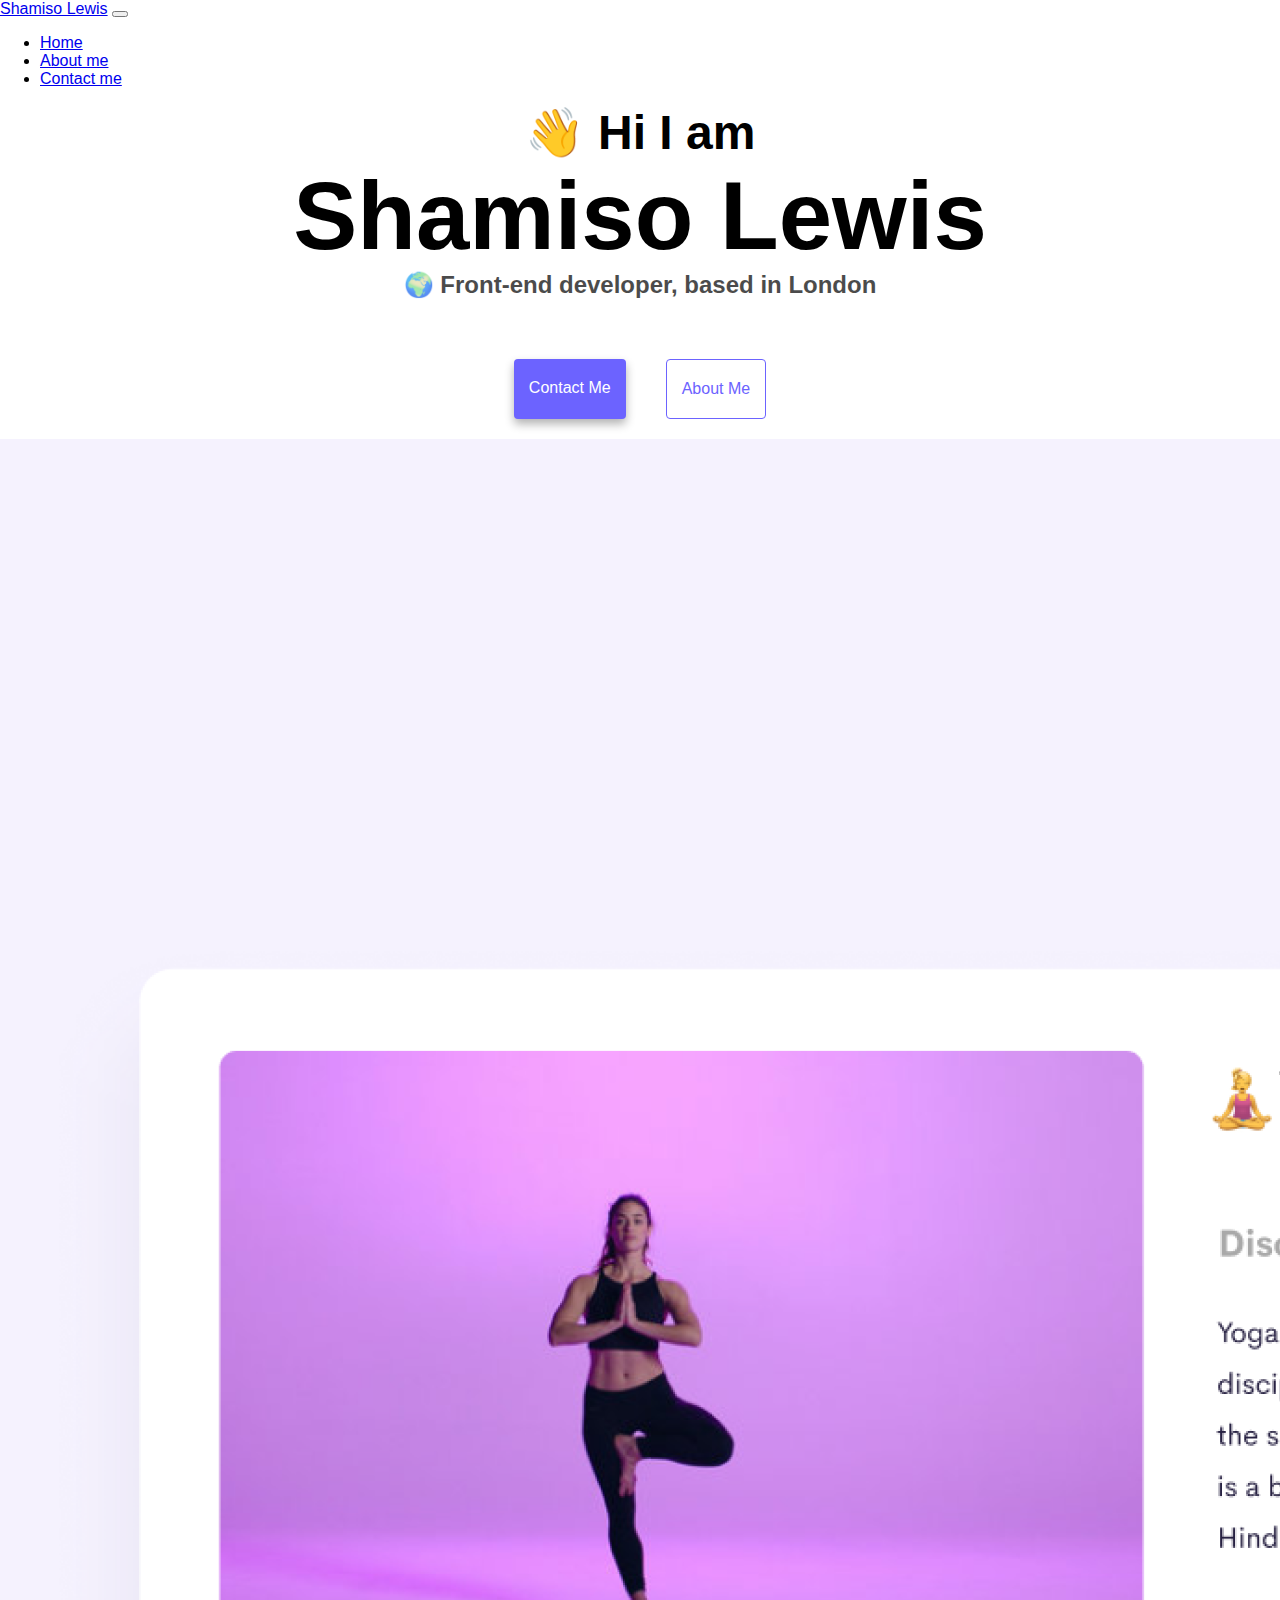
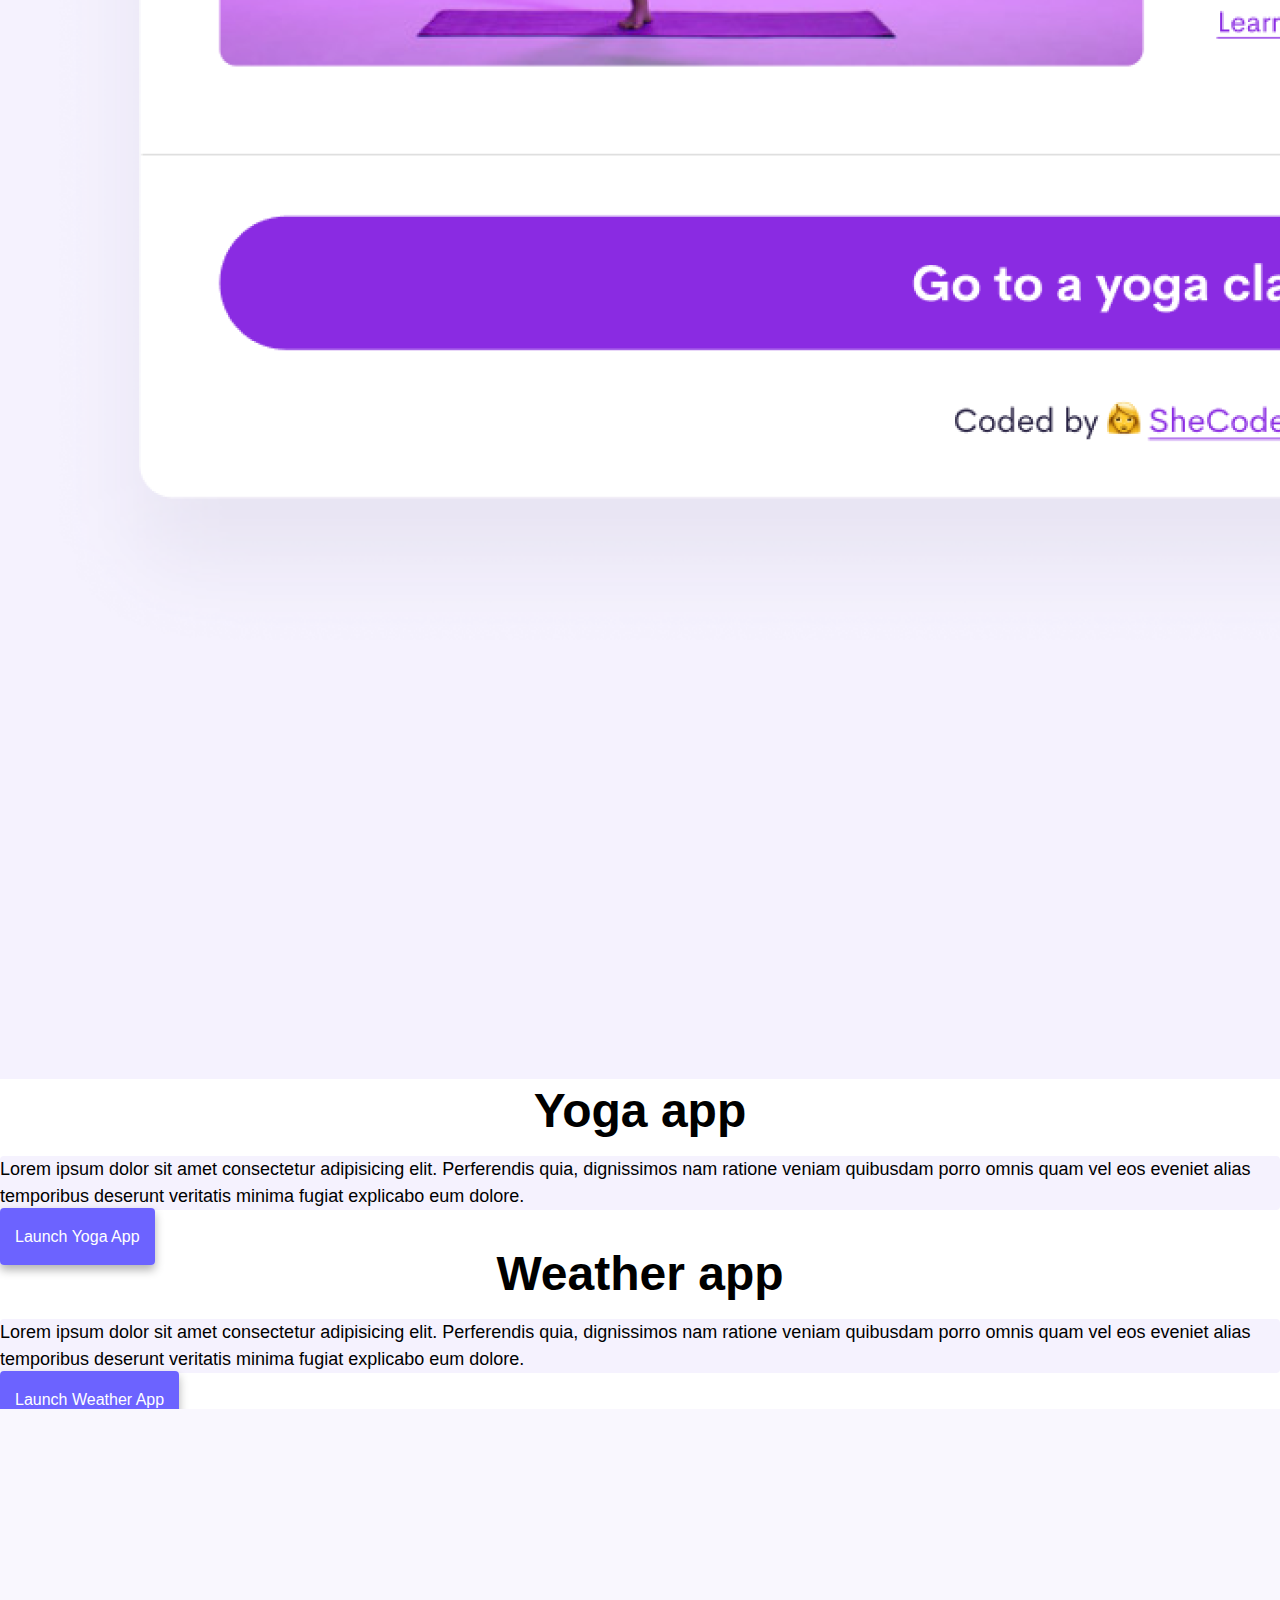
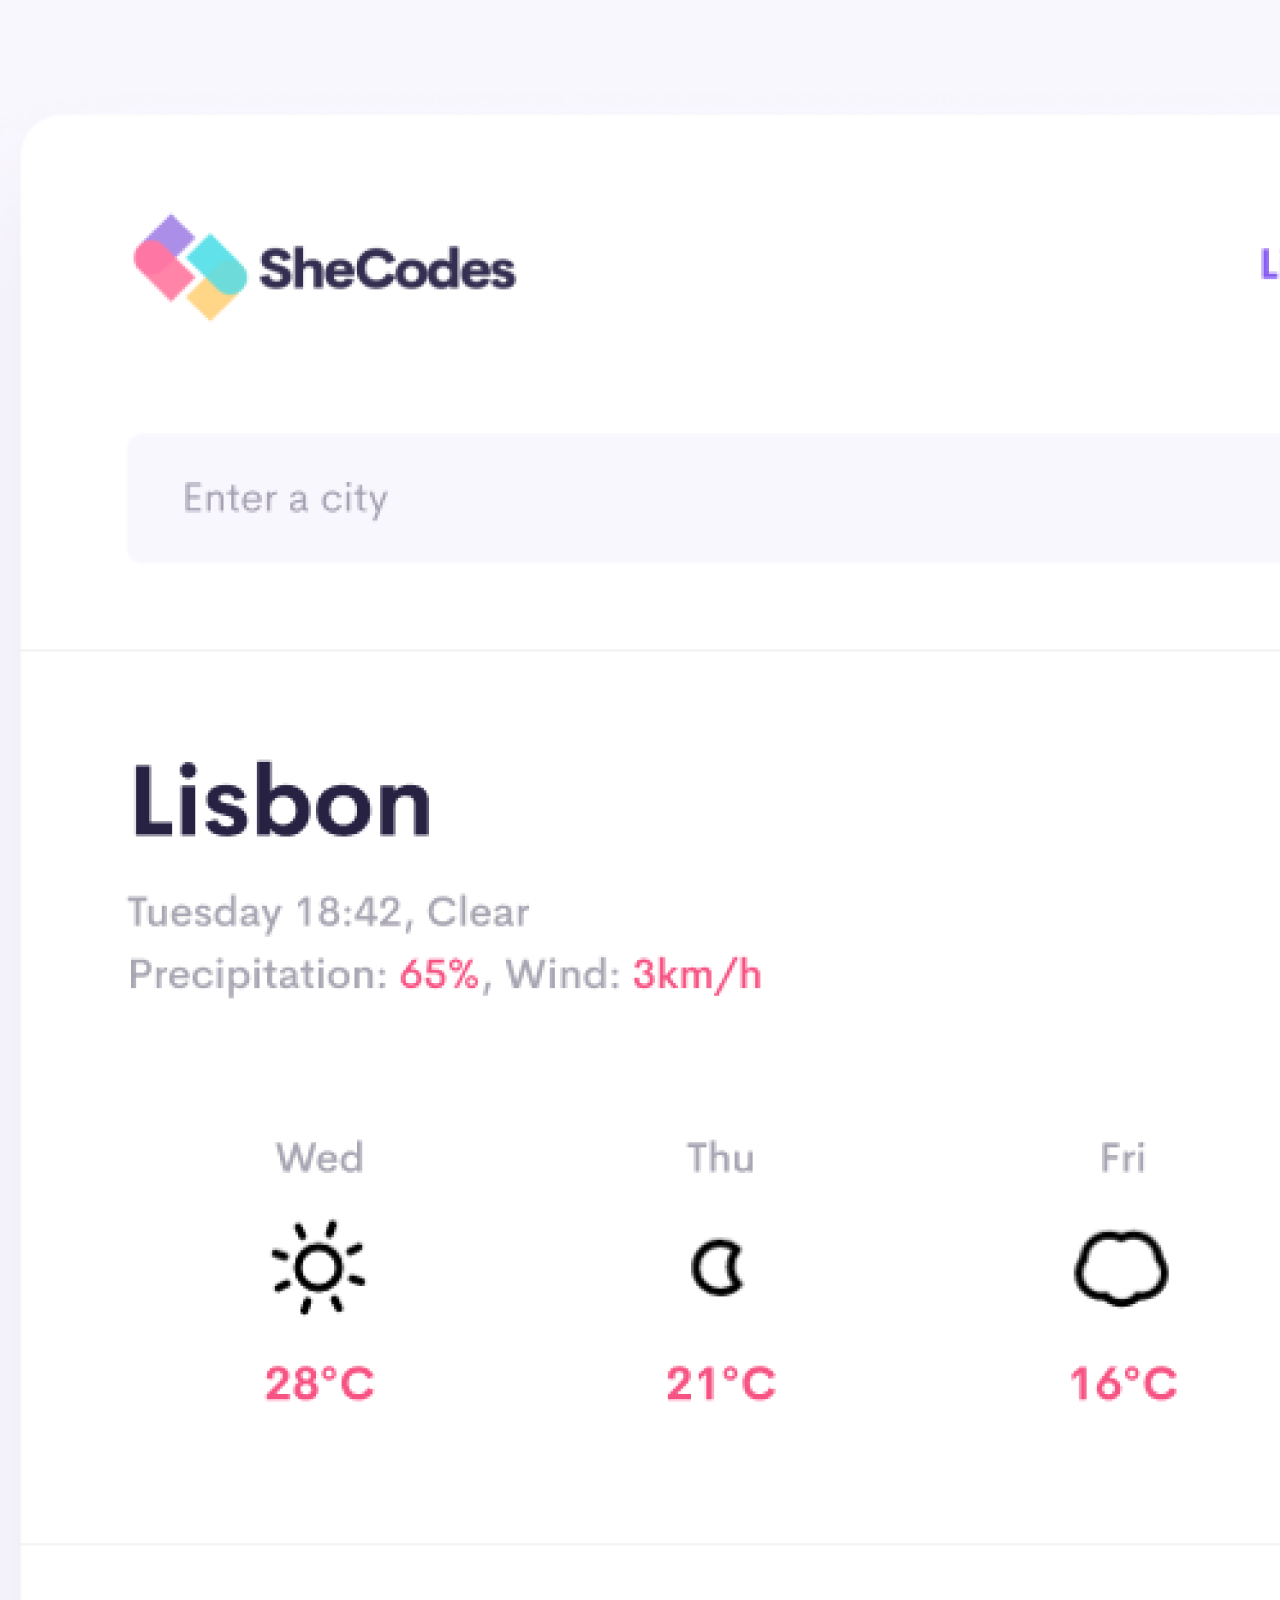
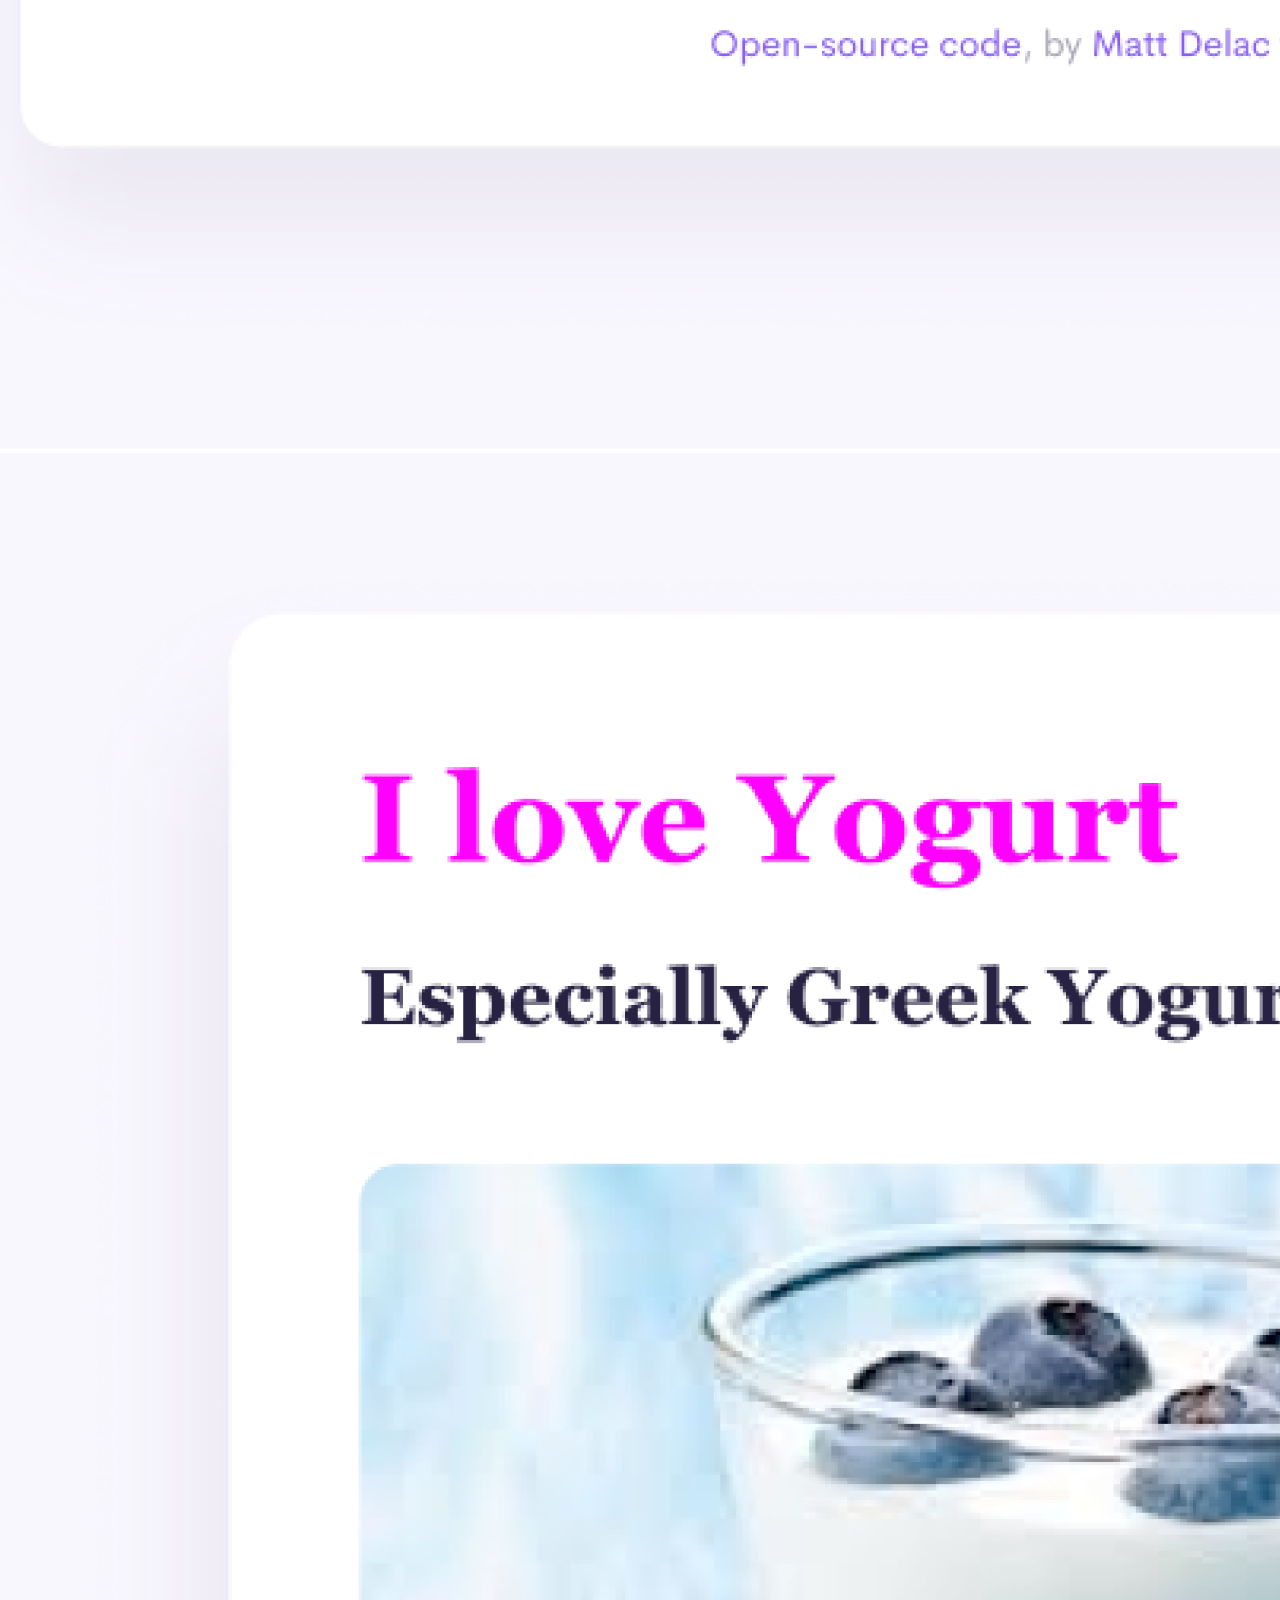
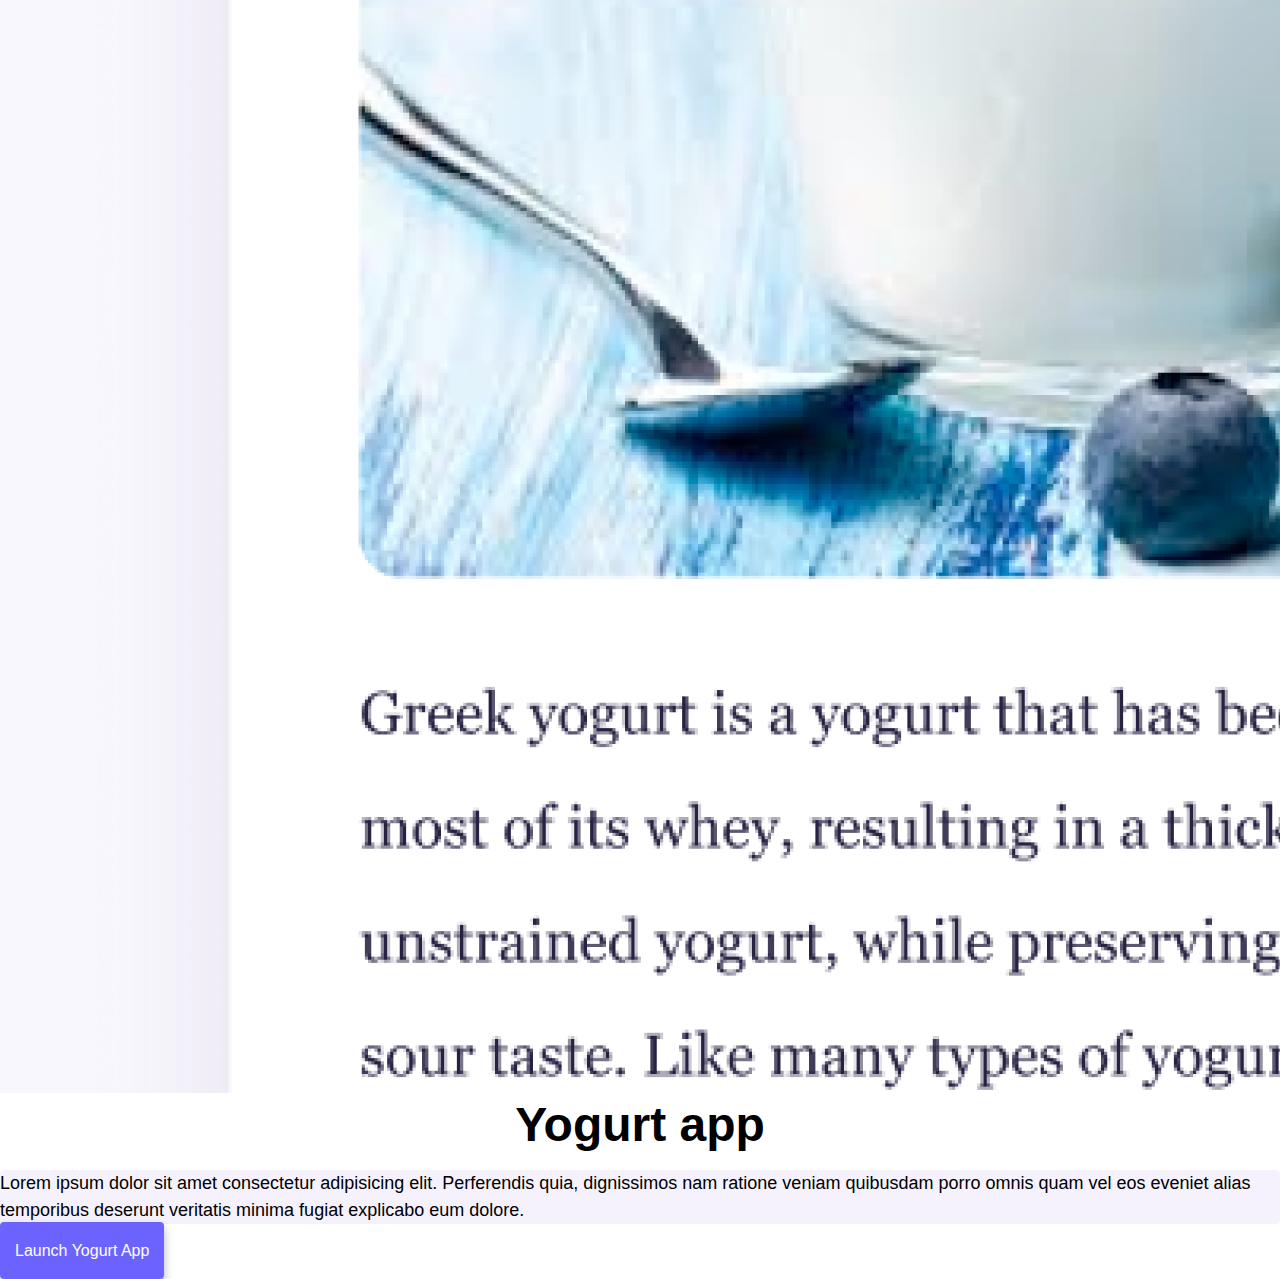
==== index.html @ 50444e72 "Added initial HTML, CSS and Photos" ====
<!DOCTYPE html>
<html lang="en">
  <head>
    <meta charset="UTF-8" />
    <meta http-equiv="X-UA-Compatible" content="IE=edge" />
    <meta name="viewport" content="width=device-width, initial-scale=1.0" />
    <title>Shamiso Lewis</title>
    <link
      href="https://cdn.jsdelivr.net/npm/bootstrap@5.1.3/dist/css/bootstrap.min.css"
      rel="stylesheet"
      integrity="sha384-1BmE4kWBq78iYhFldvKuhfTAU6auU8tT94WrHftjDbrCEXSU1oBoqyl2QvZ6jIW3"
      crossorigin="anonymous"
    />
    <script
      src="https://cdn.jsdelivr.net/npm/bootstrap@5.1.3/dist/js/bootstrap.bundle.min.js"
      integrity="sha384-ka7Sk0Gln4gmtz2MlQnikT1wXgYsOg+OMhuP+IlRH9sENBO0LRn5q+8nbTov4+1p"
      crossorigin="anonymous"
    ></script>
    <link rel="stylesheet" href="style.css" />
  </head>
  <body>
    <nav class="navbar navbar-expand-lg navbar-light bg-light fixed-top">
      <div class="container-fluid">
        <a class="navbar-brand ps-5" href="index.html">Shamiso Lewis</a>
        <button
          class="navbar-toggler"
          type="button"
          data-bs-toggle="collapse"
          data-bs-target="#navbarNav"
          aria-controls="navbarNav"
          aria-expanded="false"
          aria-label="Toggle navigation"
        >
          <span class="navbar-toggler-icon"></span>
        </button>
        <div class="collapse navbar-collapse" id="navbarNav">
          <ul class="navbar-nav">
            <li class="nav-item">
              <a class="nav-link active" aria-current="page" href="index.html"
                >Home</a
              >
            </li>
            <li class="nav-item">
              <a class="nav-link" href="about.html">About me</a>
            </li>
            <li class="nav-item">
              <a class="nav-link" href="about.html#contact">Contact me</a>
            </li>
          </ul>
        </div>
      </div>
    </nav>
    <h2>👋 Hi I am</h2>
    <h1>Shamiso Lewis</h1>
    <h3>🌍 Front-end developer, based in London</h3>
    <div class="navigation-links mb-5">
      <a href="about.html#contact" class="contact-link">Contact me</a>
      <a href="about.html" class="about-link">About me</a>
    </div>
    <div class="container">
      <div class="row">
        <div class="col-md-6">
          <img src="images/yoga.png" alt="yoga" class="img-fluid rounded" />
        </div>
        <div class="col-md-6">
          <h2 class="mb-3 text-start">Yoga app</h2>
          <p class="yoga-p bg-white">
            Lorem ipsum dolor sit amet consectetur adipisicing elit. Perferendis
            quia, dignissimos nam ratione veniam quibusdam porro omnis quam vel
            eos eveniet alias temporibus deserunt veritatis minima fugiat
            explicabo eum dolore.
          </p>
          <div class="mt-5">
            <a href="#" class="primary-link">Launch Yoga App</a>
          </div>
        </div>
      </div>
      <div class="row">
        <div class="col-md-6">
          <h2 class="mb-3 text-start">Weather app</h2>
          <p class="yoga-p bg-white">
            Lorem ipsum dolor sit amet consectetur adipisicing elit. Perferendis
            quia, dignissimos nam ratione veniam quibusdam porro omnis quam vel
            eos eveniet alias temporibus deserunt veritatis minima fugiat
            explicabo eum dolore.
          </p>
          <div class="mt-5">
            <a href="#" class="primary-link">Launch Weather App</a>
          </div>
        </div>
        <div class="col-md-6">
          <img
            src="images/weather.png"
            alt="weather"
            class="img-fluid rounded"
          />
        </div>
        <div class="row">
          <div class="col-md-6">
            <img
              src="images/yogurt.png"
              alt="yogurt"
              class="img-fluid rounded"
            />
          </div>
          <div class="col-md-6">
            <h2 class="mb-3 text-start">Yogurt app</h2>
            <p class="yoga-p bg-white">
              Lorem ipsum dolor sit amet consectetur adipisicing elit.
              Perferendis quia, dignissimos nam ratione veniam quibusdam porro
              omnis quam vel eos eveniet alias temporibus deserunt veritatis
              minima fugiat explicabo eum dolore.
            </p>
            <div class="mt-5">
              <a href="#" class="primary-link">Launch Yogurt App</a>
            </div>
          </div>
        </div>
      </div>
    </div>
  </body>
</html>
---- style.css ----
:root {
  --primary-color: #6c63ff;
  --secondary-color: #f5f2fe;
  --box-shadow: 0 5px 10px rgba(0, 0, 0, 0.3);
  --bs-font-sans-serif: helvetica;
}

body {
  margin: 0 auto;

  font-family: var(--bs-font-sans-serif);
}

h1,
h2,
h3 {
  text-align: center;
  margin: 0;
}

h1 {
  font-size: 96px;
}

h2 {
  font-size: 48px;
}

h3 {
  font-size: 24px;
  opacity: 0.7;
}

p {
  background: var(--secondary-color);
  padding: 20px;
  border-radius: 4px;
  font-size: 18px;
  line-height: 1.5;
  text-align: center;
}

.navigation-links {
  display: flex;
  margin-top: 40px;
  justify-content: center;
}

.navigation-links a {
  margin: 20px;
  border-radius: 4px;
  padding: 20px 15px;
  text-decoration: none;
  text-transform: capitalize;
}

.contact-link {
  background: var(--primary-color);
  box-shadow: var(--box-shadow);
  color: white;
}

.about-link {
  color: var(--primary-color);
  border: 1px solid var(--primary-color);
}

.homepage-link {
  color: var(--primary-color);
  text-align: center;
  display: block;
}

.about-paragraphs {
  margin: 30px 0;
}

.about-paragraphs p {
  margin: 10px;
}

.email-link {
  display: flex;
  justify-content: center;
  color: var(--primary-color);
  font-size: 28px;
  text-decoration: none;
}

.email-link:hover {
  text-decoration: underline;
}
.primary-link {
  border-radius: 4px;
  padding: 20px 15px;
  text-decoration: none;
  text-transform: capitalize;
  background: var(--primary-color);
  box-shadow: var(--box-shadow);
  color: white;
}
.yoga-p {
  padding: 0px;
  text-align: left;
}
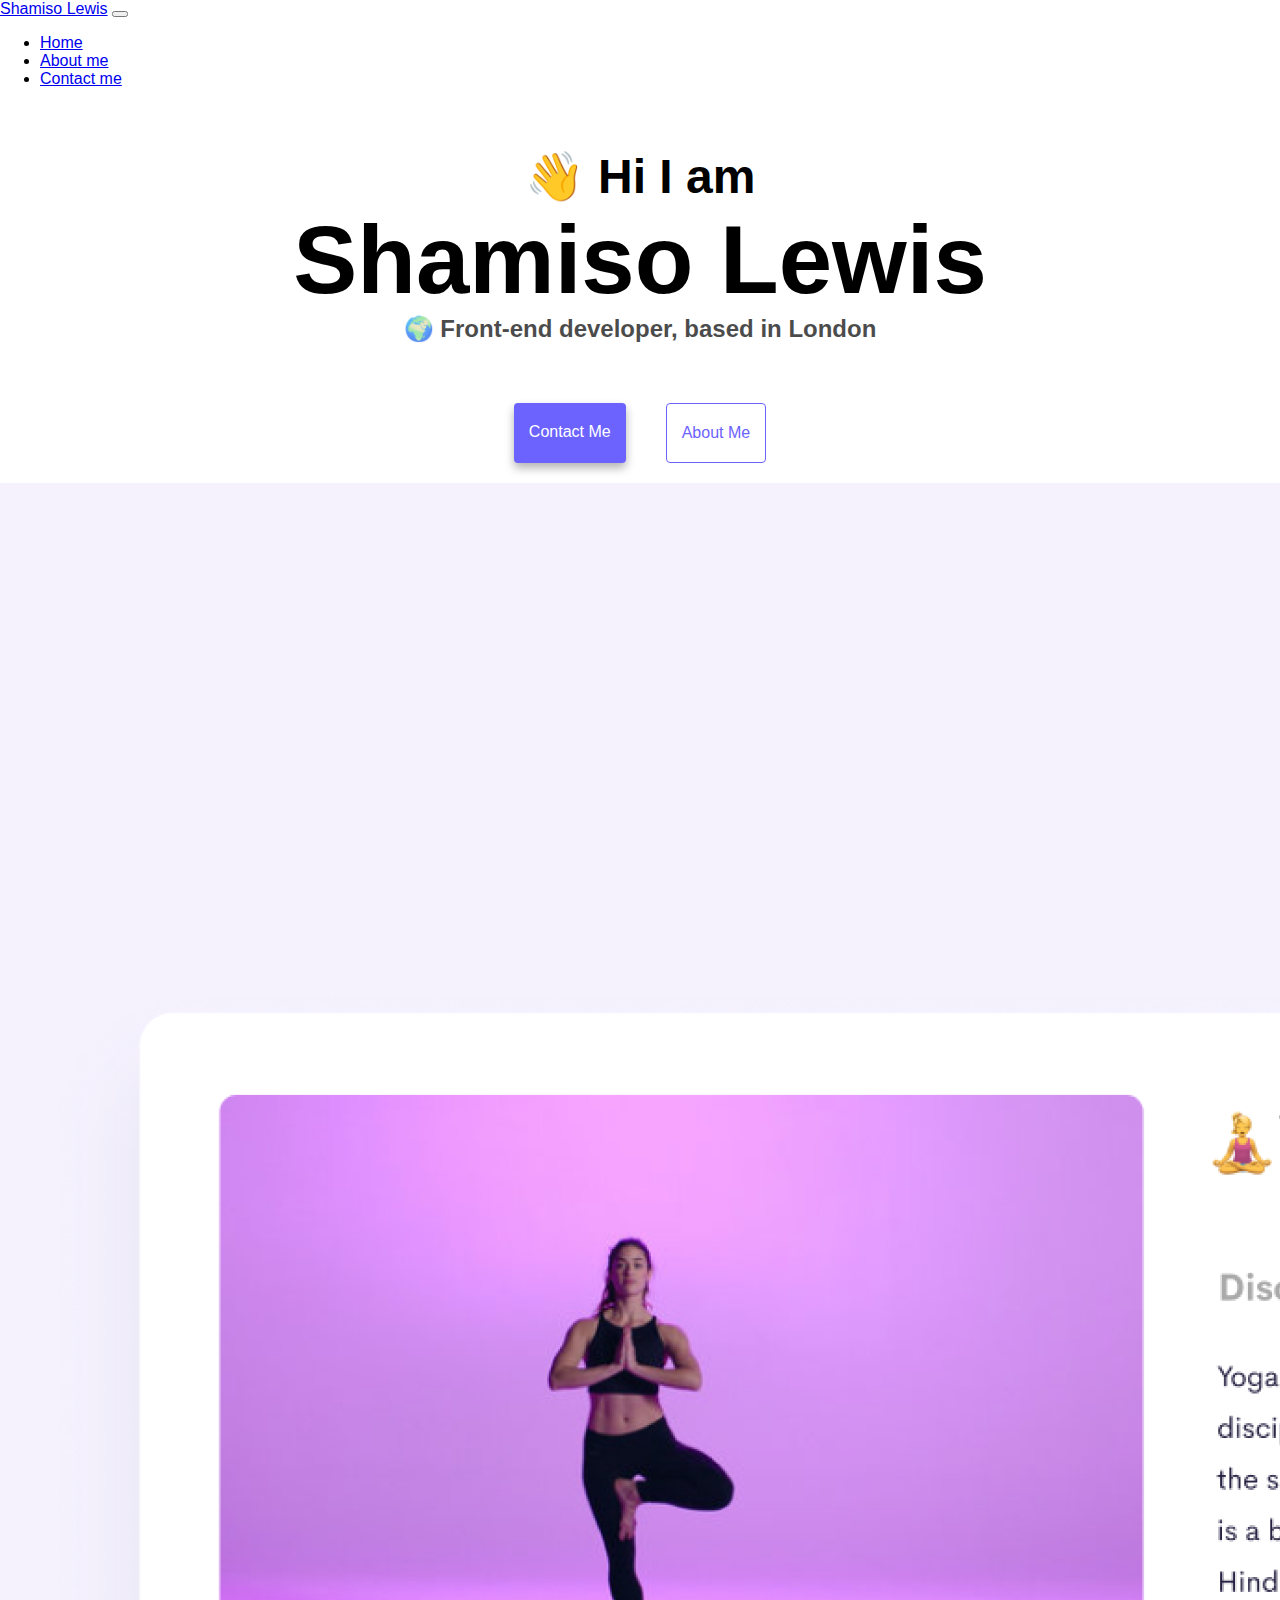
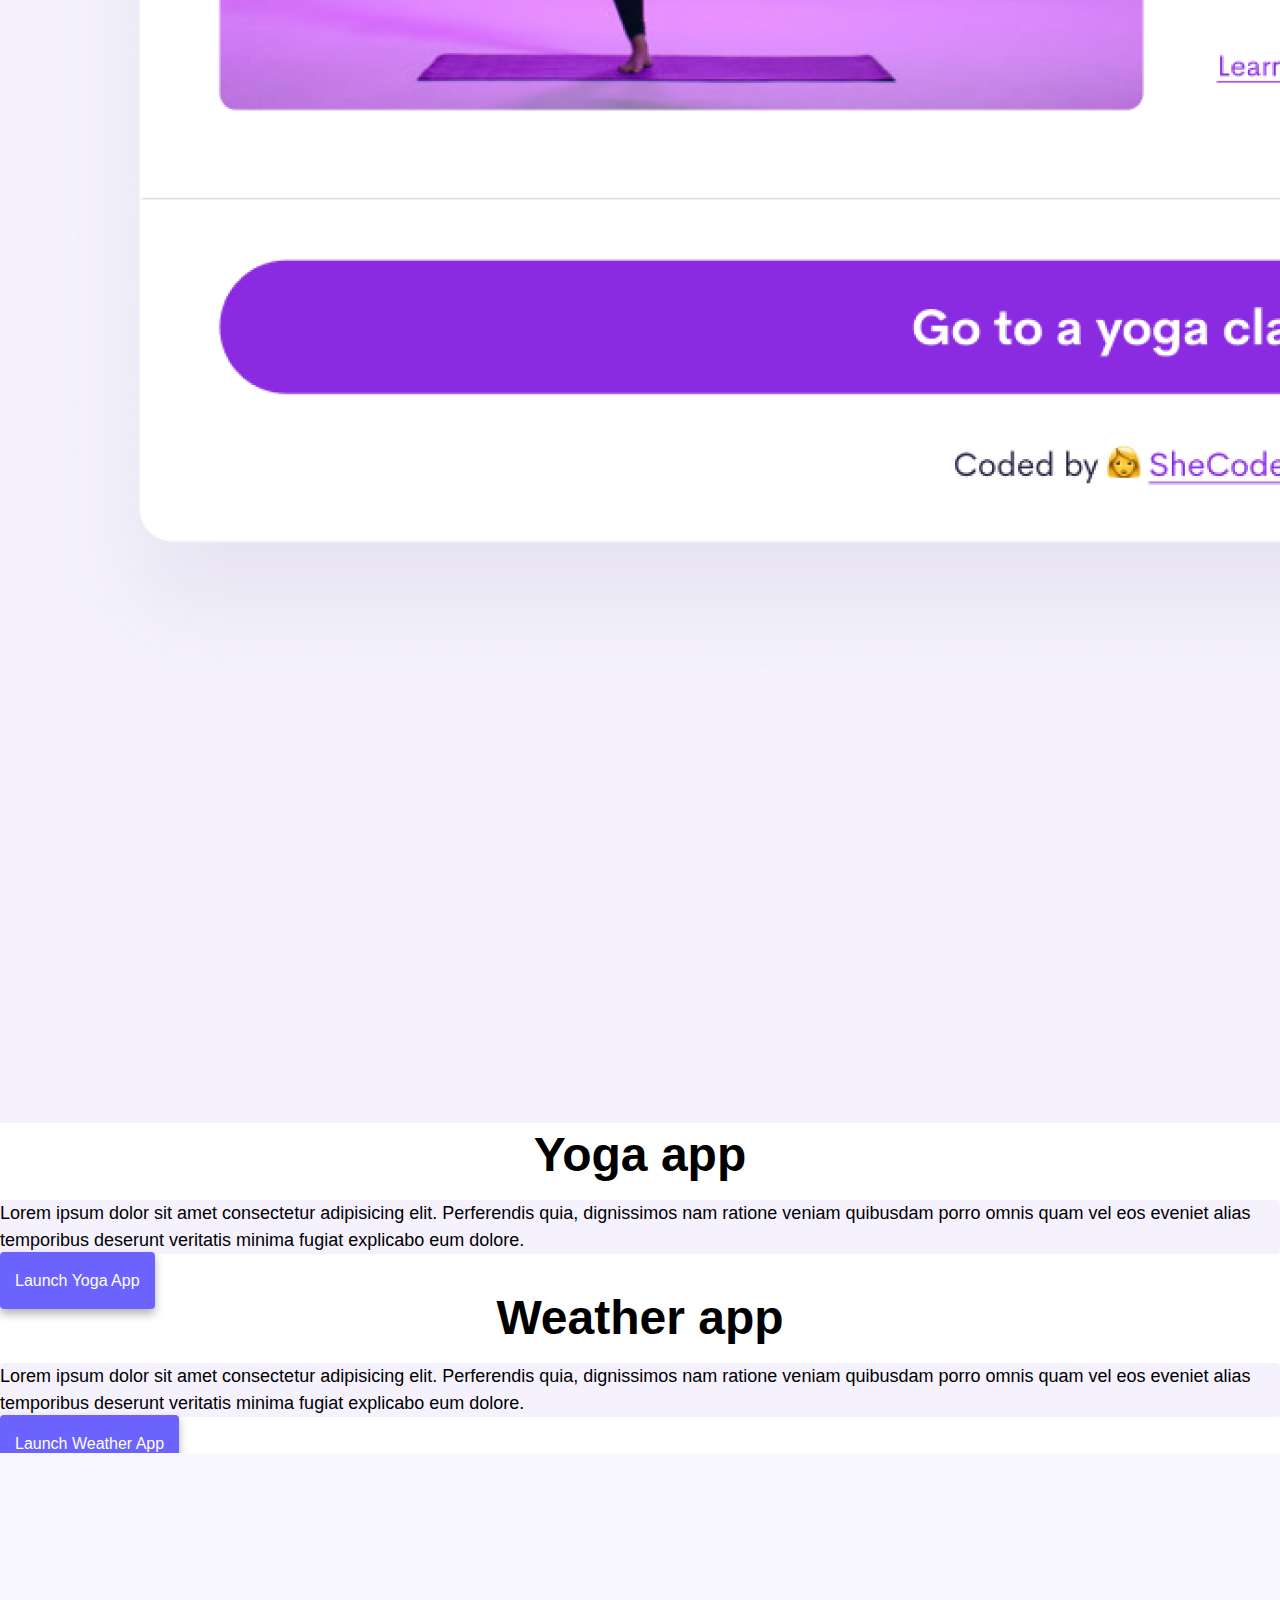
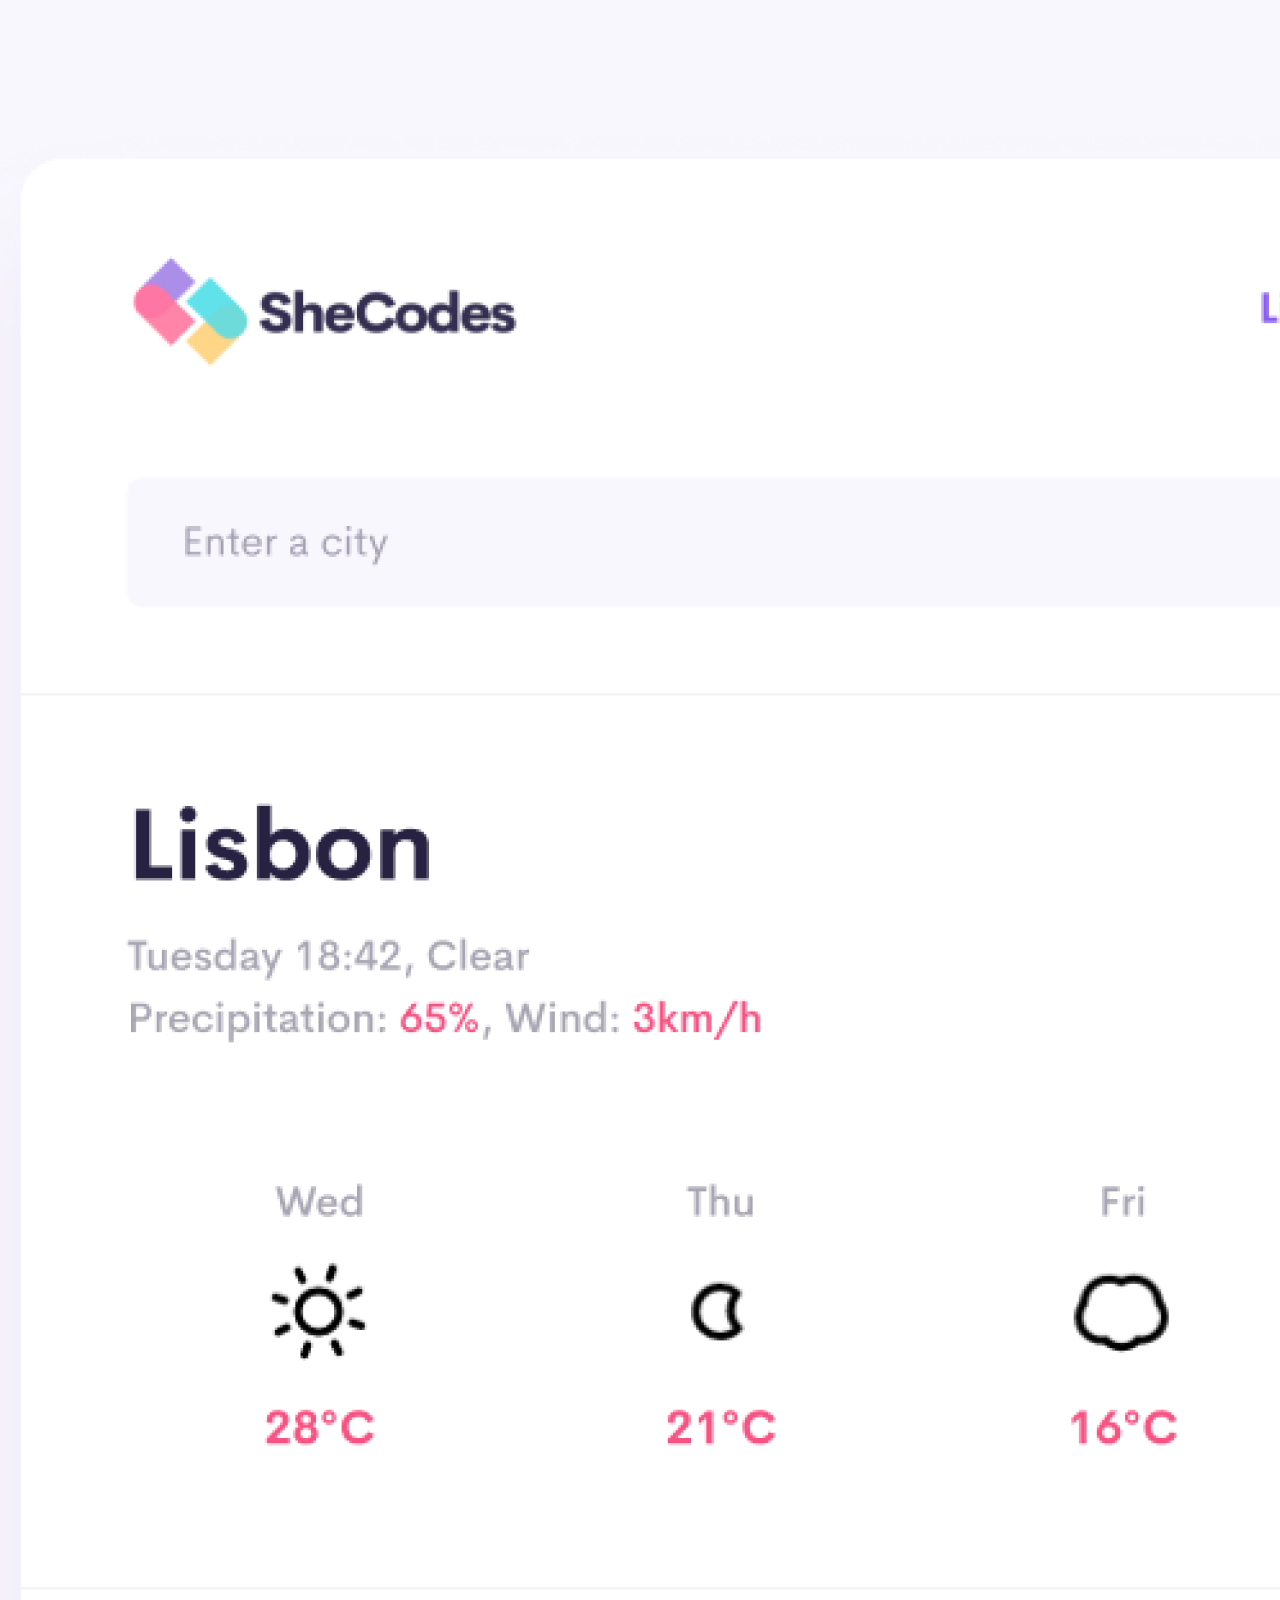
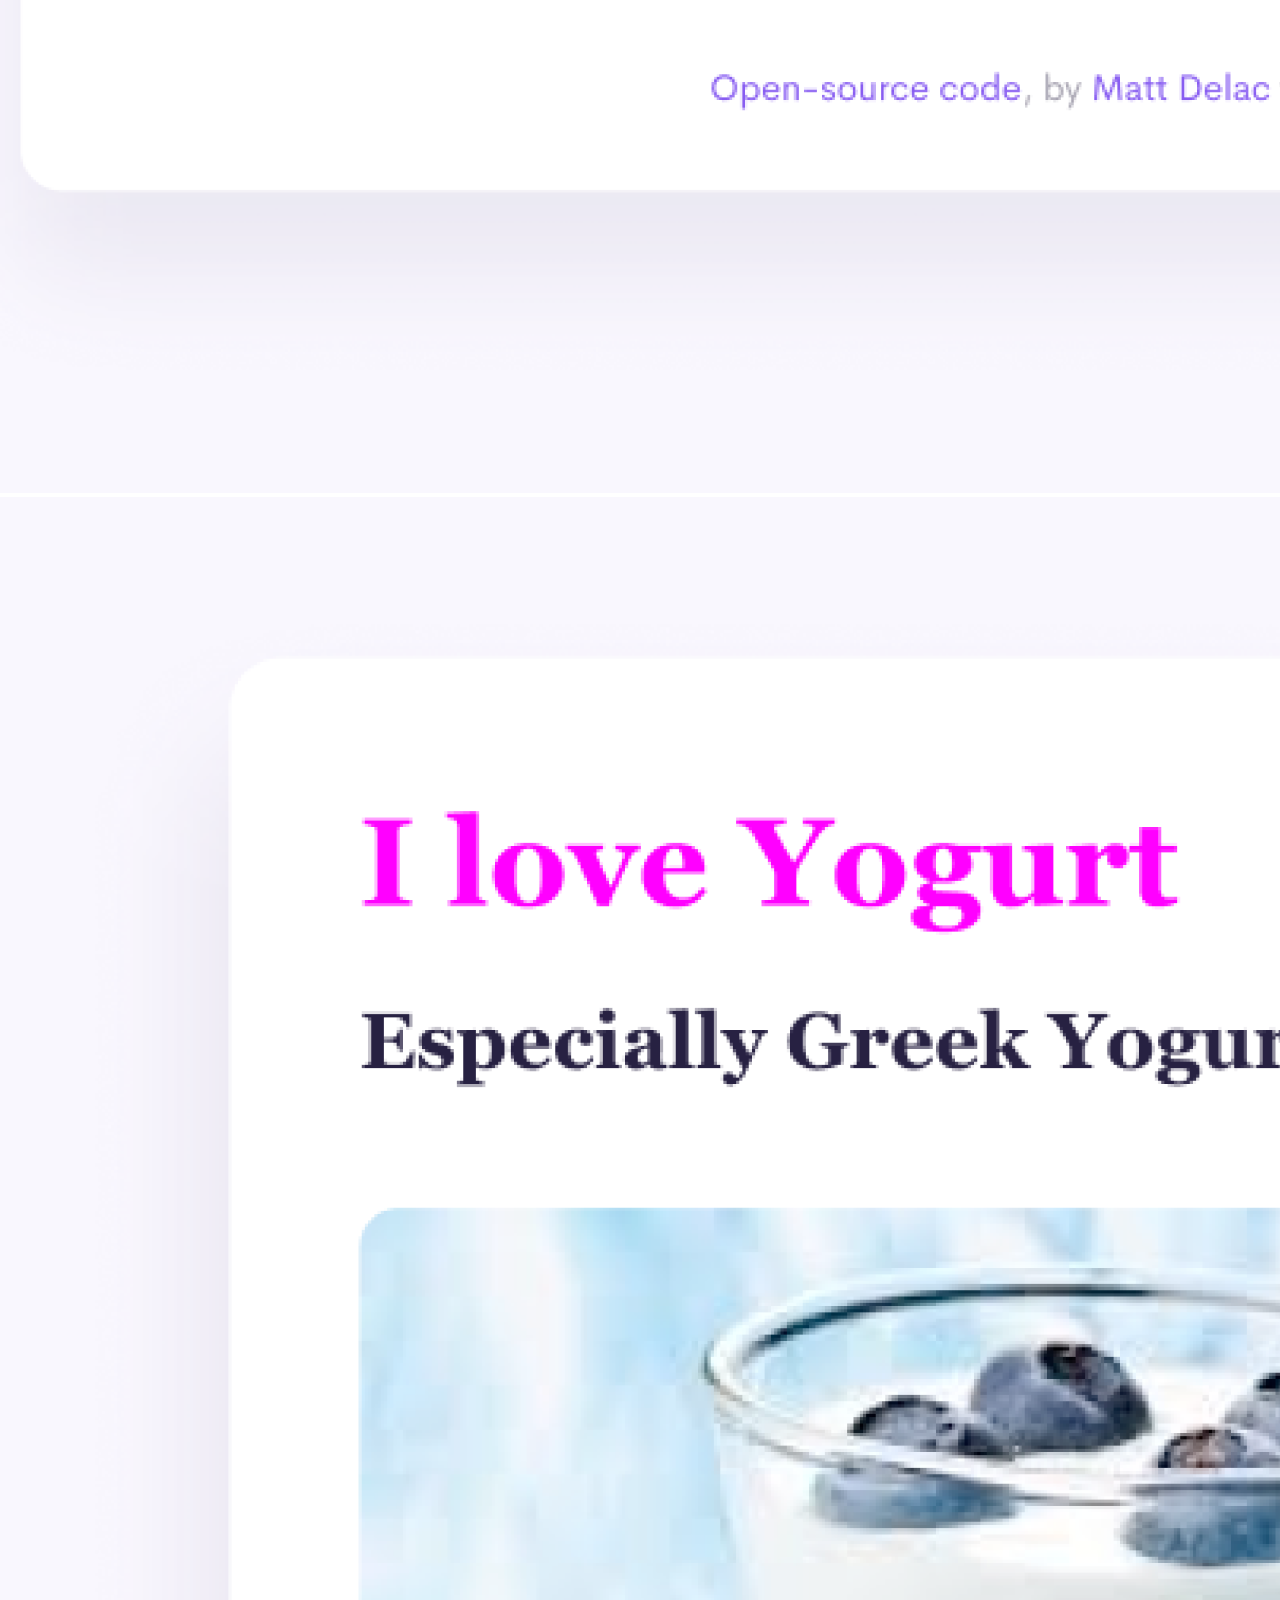
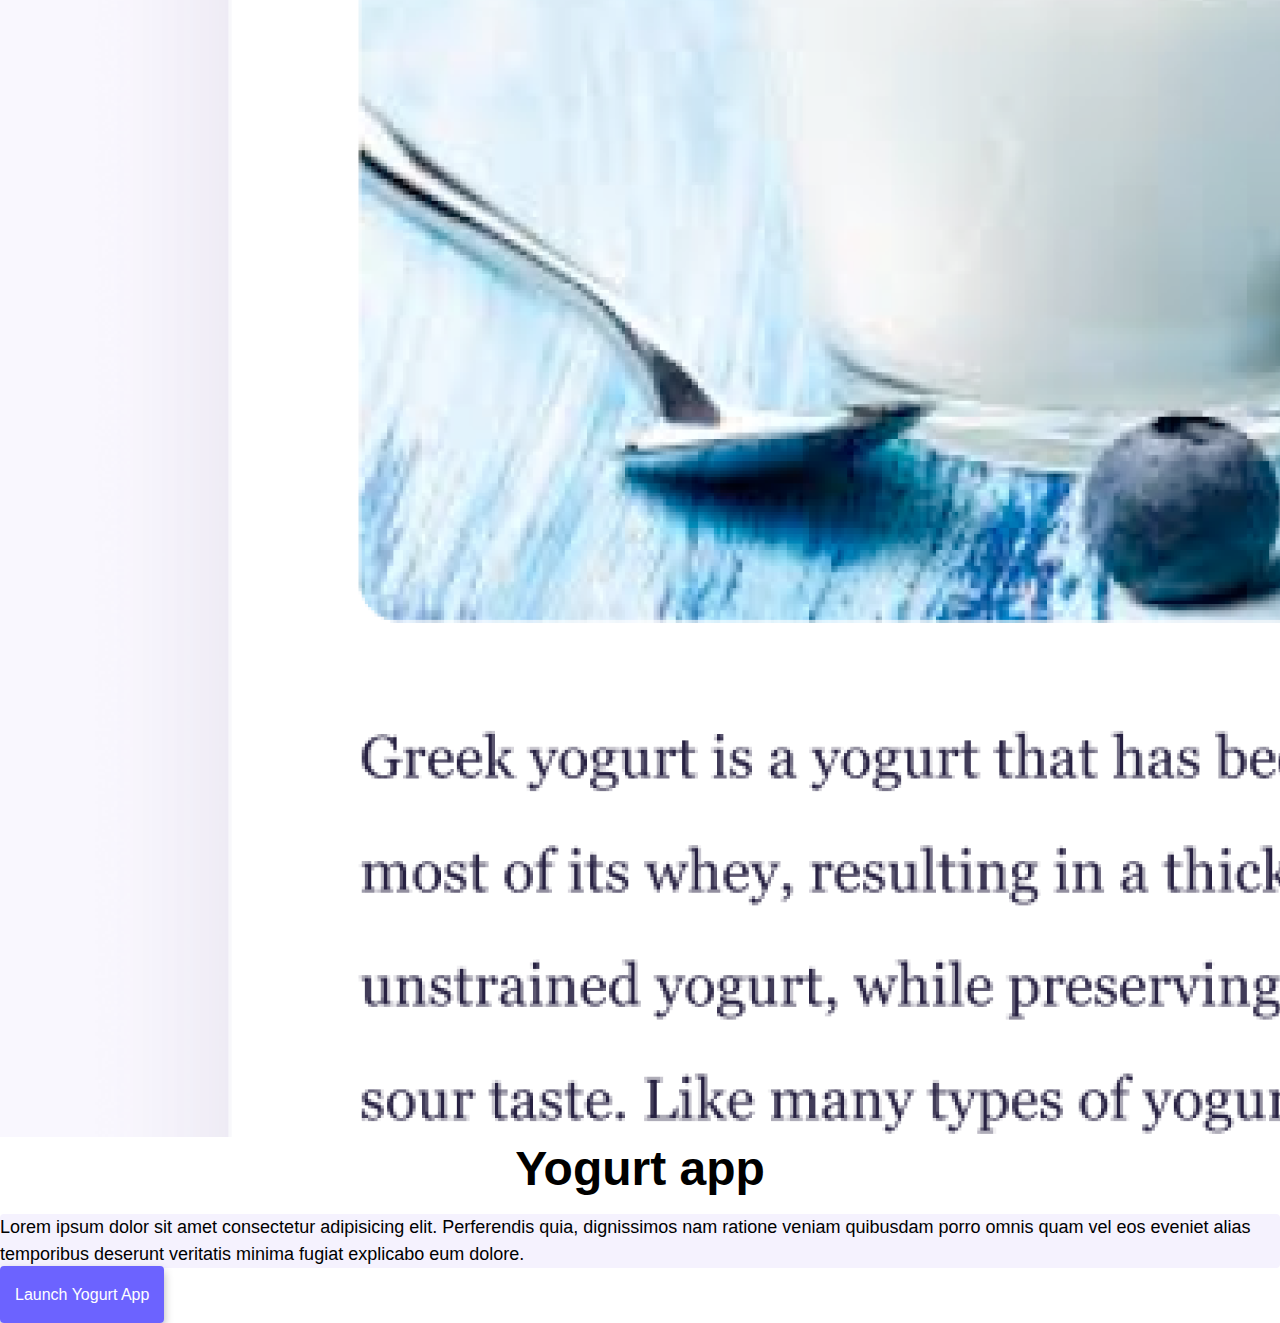
==== commit 5525c911: "Added responsive code" ====
--- a/index.html
+++ b/index.html
@@ -50,7 +50,7 @@
         </div>
       </div>
     </nav>
-    <h2>👋 Hi I am</h2>
+    <h2 class="intro-header">👋 Hi I am</h2>
     <h1>Shamiso Lewis</h1>
     <h3>🌍 Front-end developer, based in London</h3>
     <div class="navigation-links mb-5">
@@ -60,10 +60,14 @@
     <div class="container">
       <div class="row">
         <div class="col-md-6">
-          <img src="images/yoga.png" alt="yoga" class="img-fluid rounded" />
+          <img
+            src="images/yoga.png"
+            alt="yoga"
+            class="img-fluid rounded d-none d-sm-block"
+          />
         </div>
         <div class="col-md-6">
-          <h2 class="mb-3 text-start">Yoga app</h2>
+          <h2 class="paragraph-headings mb-3 text-start">Yoga app</h2>
           <p class="yoga-p bg-white">
             Lorem ipsum dolor sit amet consectetur adipisicing elit. Perferendis
             quia, dignissimos nam ratione veniam quibusdam porro omnis quam vel
@@ -77,7 +81,7 @@
       </div>
       <div class="row">
         <div class="col-md-6">
-          <h2 class="mb-3 text-start">Weather app</h2>
+          <h2 class="paragraph-headings mb-3 text-start">Weather app</h2>
           <p class="yoga-p bg-white">
             Lorem ipsum dolor sit amet consectetur adipisicing elit. Perferendis
             quia, dignissimos nam ratione veniam quibusdam porro omnis quam vel
@@ -92,7 +96,7 @@
           <img
             src="images/weather.png"
             alt="weather"
-            class="img-fluid rounded"
+            class="img-fluid rounded d-none d-sm-block"
           />
         </div>
         <div class="row">
@@ -100,11 +104,11 @@
             <img
               src="images/yogurt.png"
               alt="yogurt"
-              class="img-fluid rounded"
+              class="img-fluid rounded d-none d-sm-block"
             />
           </div>
           <div class="col-md-6">
-            <h2 class="mb-3 text-start">Yogurt app</h2>
+            <h2 class="paragraph-headings mb-3 text-start">Yogurt app</h2>
             <p class="yoga-p bg-white">
               Lorem ipsum dolor sit amet consectetur adipisicing elit.
               Perferendis quia, dignissimos nam ratione veniam quibusdam porro
--- a/style.css
+++ b/style.css
@@ -103,3 +103,54 @@
   padding: 0px;
   text-align: left;
 }
+.intro-header {
+  margin-top: 60px;
+}
+@media (max-width: 500px) {
+  body {
+    margin-right: 20px;
+  }
+  h1 {
+    font-size: 60px;
+  }
+  .intro-header {
+    text-align: center;
+  }
+  h3 {
+    font-size: 17px;
+    text-align: center;
+  }
+  .paragraph-headings {
+    text-align: center !important;
+    margin-top: 10px;
+    font-size: 40px;
+  }
+  .primary-link {
+    display: block;
+    margin: 0 auto;
+    text-align: center;
+    max-width: 90%;
+    padding: 10px 20px;
+  }
+  p {
+    font-size: 14px;
+    text-align: center !important;
+  }
+  .navigation-links {
+    margin-top: 20px;
+  }
+  .mt-5 {
+    margin-top: 10px !important;
+    margin-bottom: 30px;
+  }
+  .about-header {
+    margin-top: 40px !important;
+  }
+  .contact-header {
+    font-size: 30px;
+    margin-top: 30px;
+  }
+  .navbar-brand {
+    padding-left: 0px !important;
+  }
+}
